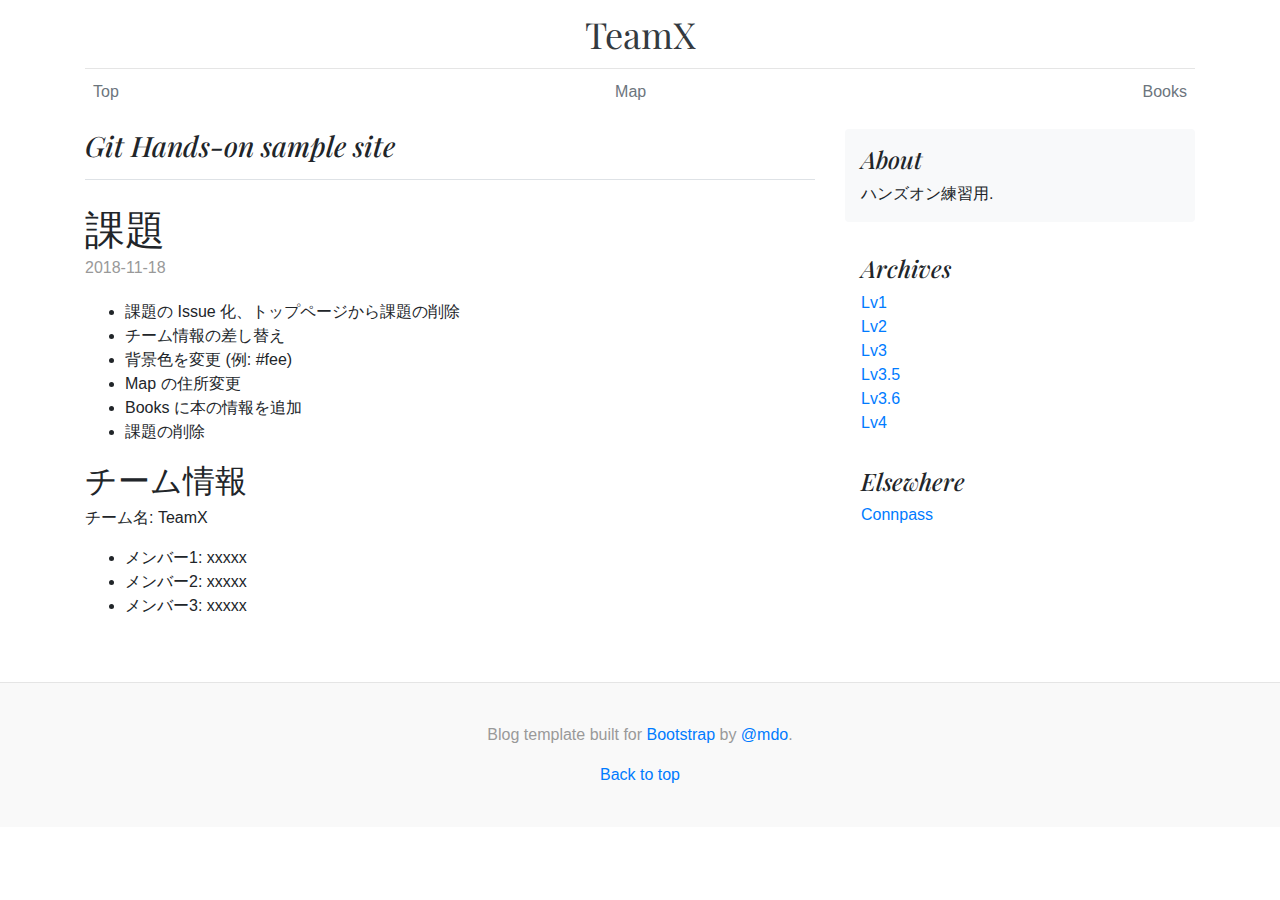
==== index.html @ 25754c1a "쐬" ====
<!doctype html>
<html lang="en">
  <head>
    <meta charset="utf-8">
    <meta name="viewport" content="width=device-width, initial-scale=1, shrink-to-fit=no">

    <title>Git Hands-on sample site</title>

    <!-- Bootstrap core CSS -->
    <link href="bootstrap/css/bootstrap.min.css" rel="stylesheet">

    <!-- Custom styles for this template -->
    <link href="https://fonts.googleapis.com/css?family=Playfair+Display:700,900" rel="stylesheet">
    <link href="blog.css" rel="stylesheet">
  </head>

  <body>

    <div class="container">
      <header class="blog-header py-3">
        <div class="row flex-nowrap justify-content-between align-items-center">
          <div class="col-4 pt-1">
          </div>
          <div class="col-4 text-center">
            <a class="blog-header-logo text-dark" href="index.html">TeamX</a>
          </div>
          <div class="col-4 d-flex justify-content-end align-items-center">
          </div>
        </div>
      </header>

      <div class="nav-scroller py-1 mb-2">
        <nav class="nav d-flex justify-content-between">
          <a class="p-2 text-muted" href="index.html">Top</a>
          <a class="p-2 text-muted" href="map.html">Map</a>
          <a class="p-2 text-muted" href="books.html">Books</a>
        </nav>
      </div>

      <div class="row mb-2">
      </div>
    </div>

    <main role="main" class="container">
      <div class="row">
        <div class="col-md-8 blog-main">
          <h3 class="pb-3 mb-4 font-italic border-bottom">
            Git Hands-on sample site
          </h3>

          <div class="blog-post">
            <h2 class="blog-post-title">課題</h2>
            <p class="blog-post-meta">2018-11-18</p>

            <ul>
              <li>課題の Issue 化、トップページから課題の削除</li>
              <li>チーム情報の差し替え</li>
              <li>背景色を変更 (例: #fee)</li>
              <li>Map の住所変更</li>
              <li>Books に本の情報を追加</li>
              <li>課題の削除</li>
            </ul>
            
            <h2>チーム情報</h2>
            <p>
              チーム名: TeamX
            </p>
            <ul>
              <li>メンバー1: xxxxx</li>
              <li>メンバー2: xxxxx</li>
              <li>メンバー3: xxxxx</li>
            </ul>
          </div><!-- /.blog-post -->
        </div><!-- /.blog-main -->

        <aside class="col-md-4 blog-sidebar">
          <div class="p-3 mb-3 bg-light rounded">
            <h4 class="font-italic">About</h4>
            <p class="mb-0">ハンズオン練習用.</p>
          </div>

          <div class="p-3">
            <h4 class="font-italic">Archives</h4>
            <ol class="list-unstyled mb-0">
              <li><a href="https://goo.gl/NxhUoJ">Lv1</a></li>
              <li><a href="https://goo.gl/NxhUoJ">Lv2</a></li>
              <li><a href="https://goo.gl/NxhUoJ">Lv3</a></li>
              <li><a href="https://goo.gl/NxhUoJ">Lv3.5</a></li>
              <li><a href="https://goo.gl/NxhUoJ">Lv3.6</a></li>
              <li><a href="https://goo.gl/NxhUoJ">Lv4</a></li>
            </ol>
          </div>

          <div class="p-3">
            <h4 class="font-italic">Elsewhere</h4>
            <ol class="list-unstyled">
              <li><a href="https://oss.connpass.com/">Connpass</a></li>
            </ol>
          </div>
        </aside><!-- /.blog-sidebar -->

      </div><!-- /.row -->

    </main><!-- /.container -->

    <footer class="blog-footer">
      <p>Blog template built for <a href="https://getbootstrap.com/">Bootstrap</a> by <a href="https://twitter.com/mdo">@mdo</a>.</p>
      <p>
        <a href="#">Back to top</a>
      </p>
    </footer>

    <!-- Bootstrap core JavaScript
    ================================================== -->
    <!-- Placed at the end of the document so the pages load faster -->
    <script src="https://code.jquery.com/jquery-3.3.1.slim.min.js" integrity="sha384-q8i/X+965DzO0rT7abK41JStQIAqVgRVzpbzo5smXKp4YfRvH+8abtTE1Pi6jizo" crossorigin="anonymous"></script>
    <script>window.jQuery || document.write('<script src="../../assets/js/vendor/jquery-slim.min.js"><\/script>')</script>
    <script src="bootstrap/js/bootstrap.min.js"></script>
    <script>
      Holder.addTheme('thumb', {
        bg: '#55595c',
        fg: '#eceeef',
        text: 'Thumbnail'
      });
    </script>
  </body>
</html>
---- blog.css ----
/* stylelint-disable selector-list-comma-newline-after */

.blog-header {
  line-height: 1;
  border-bottom: 1px solid #e5e5e5;
}

.blog-header-logo {
  font-family: "Playfair Display", Georgia, "Times New Roman", serif;
  font-size: 2.25rem;
}

.blog-header-logo:hover {
  text-decoration: none;
}

h1, h2, h3, h4, h5, h6 {
  font-family: "Playfair Display", Georgia, "Times New Roman", serif;
}

.display-4 {
  font-size: 2.5rem;
}
@media (min-width: 768px) {
  .display-4 {
    font-size: 3rem;
  }
}

.nav-scroller {
  position: relative;
  z-index: 2;
  height: 2.75rem;
  overflow-y: hidden;
}

.nav-scroller .nav {
  display: -ms-flexbox;
  display: flex;
  -ms-flex-wrap: nowrap;
  flex-wrap: nowrap;
  padding-bottom: 1rem;
  margin-top: -1px;
  overflow-x: auto;
  text-align: center;
  white-space: nowrap;
  -webkit-overflow-scrolling: touch;
}

.nav-scroller .nav-link {
  padding-top: .75rem;
  padding-bottom: .75rem;
  font-size: .875rem;
}

.card-img-right {
  height: 100%;
  border-radius: 0 3px 3px 0;
}

.flex-auto {
  -ms-flex: 0 0 auto;
  flex: 0 0 auto;
}

.h-250 { height: 250px; }
@media (min-width: 768px) {
  .h-md-250 { height: 250px; }
}

/*
 * Blog name and description
 */
.blog-title {
  margin-bottom: 0;
  font-size: 2rem;
  font-weight: 400;
}
.blog-description {
  font-size: 1.1rem;
  color: #999;
}

@media (min-width: 40em) {
  .blog-title {
    font-size: 3.5rem;
  }
}

/* Pagination */
.blog-pagination {
  margin-bottom: 4rem;
}
.blog-pagination > .btn {
  border-radius: 2rem;
}

/*
 * Blog posts
 */
.blog-post {
  margin-bottom: 4rem;
}
.blog-post-title {
  margin-bottom: .25rem;
  font-size: 2.5rem;
}
.blog-post-meta {
  margin-bottom: 1.25rem;
  color: #999;
}

/*
 * Footer
 */
.blog-footer {
  padding: 2.5rem 0;
  color: #999;
  text-align: center;
  background-color: #f9f9f9;
  border-top: .05rem solid #e5e5e5;
}
.blog-footer p:last-child {
  margin-bottom: 0;
}
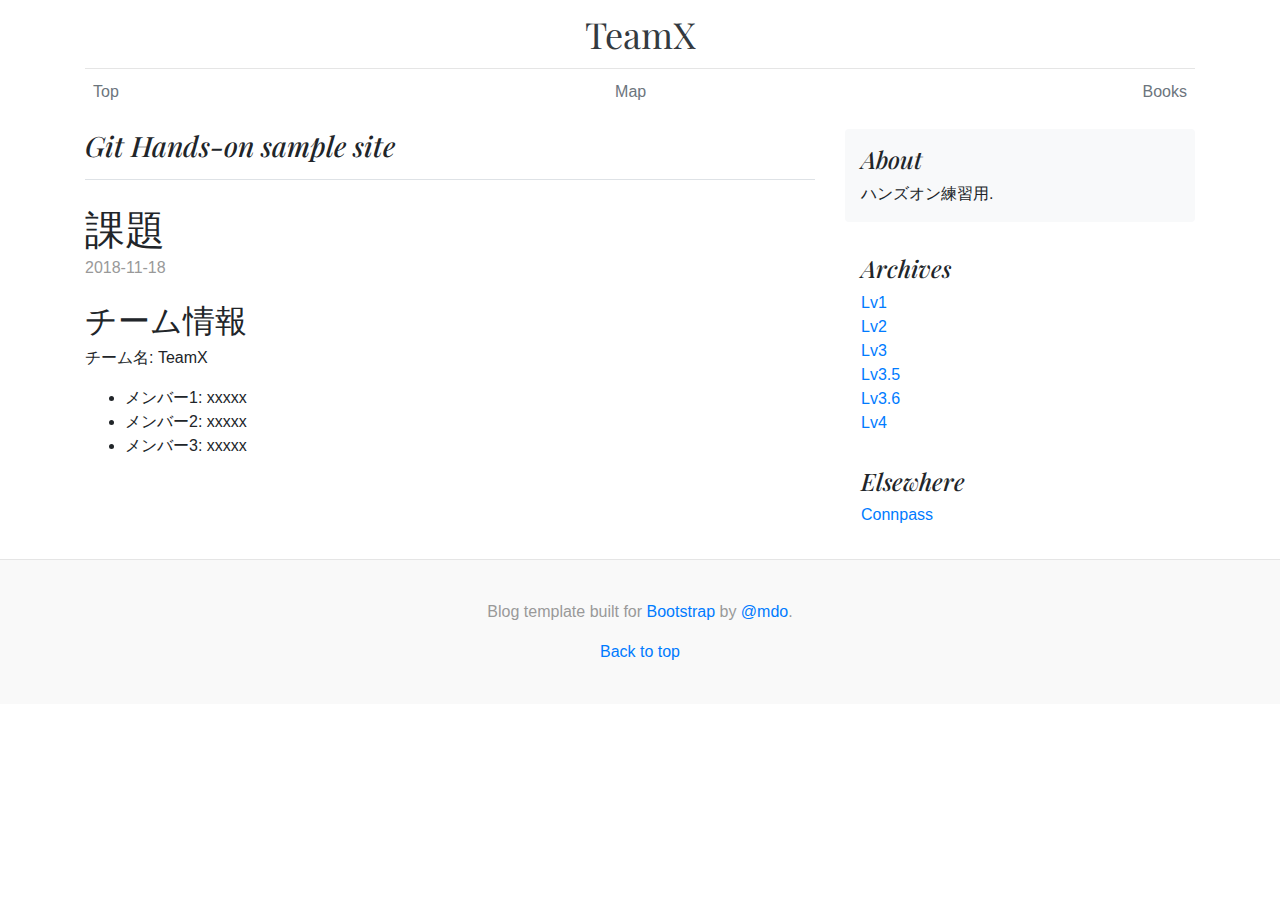
==== commit 02b4fec0: "トップページからの課題の削除" ====
--- a/index.html
+++ b/index.html
@@ -53,12 +53,12 @@
             <p class="blog-post-meta">2018-11-18</p>
 
             <ul>
-              <li>課題の Issue 化、トップページから課題の削除</li>
-              <li>チーム情報の差し替え</li>
-              <li>背景色を変更 (例: #fee)</li>
-              <li>Map の住所変更</li>
-              <li>Books に本の情報を追加</li>
-              <li>課題の削除</li>
+              <!-- <li>課題の Issue 化、トップページから課題の削除</li> -->
+              <!-- <li>チーム情報の差し替え</li> -->
+              <!-- <li>背景色を変更 (例: #fee)</li> -->
+              <!-- <li>Map の住所変更</li> -->
+              <!-- <li>Books に本の情報を追加</li> -->
+              <!-- <li>課題の削除</li> -->
             </ul>
             
             <h2>チーム情報</h2>
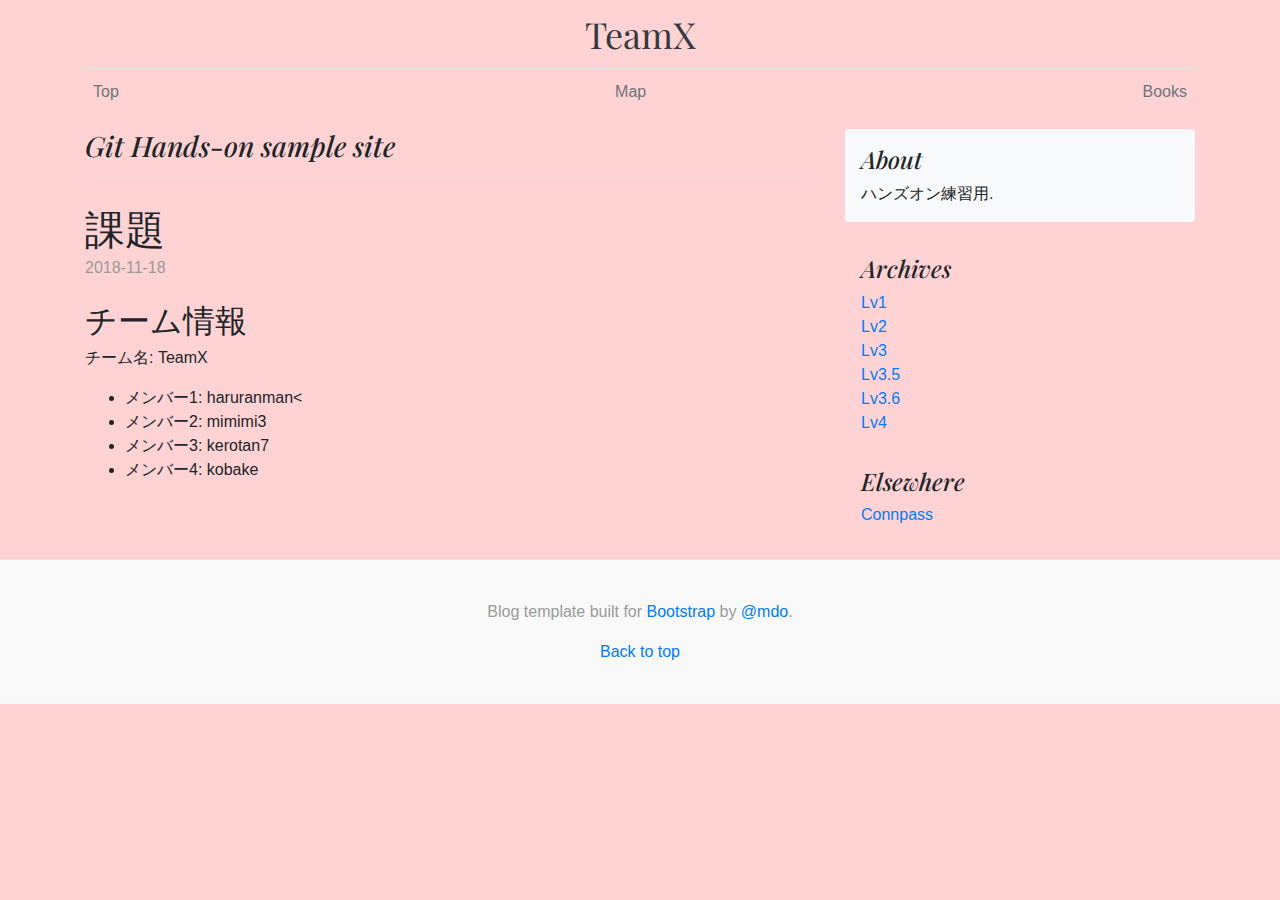
==== commit 1a1a2c51: "チーム情報の差し替え" ====
--- a/index.html
+++ b/index.html
@@ -53,7 +53,7 @@
             <p class="blog-post-meta">2018-11-18</p>
 
             <ul>
-              <!-- <li>課題の Issue 化、トップページから課題の削除</li> -->
+              <!-- kero  <li>課題の Issue 化、トップページから課題の削除</li> -->
               <!-- <li>チーム情報の差し替え</li> -->
               <!-- <li>背景色を変更 (例: #fee)</li> -->
               <!-- <li>Map の住所変更</li> -->
@@ -66,9 +66,10 @@
               チーム名: TeamX
             </p>
             <ul>
-              <li>メンバー1: xxxxx</li>
-              <li>メンバー2: xxxxx</li>
-              <li>メンバー3: xxxxx</li>
+              <li>メンバー1: haruranman<</li>
+              <li>メンバー2: mimimi3</li>
+              <li>メンバー3: kerotan7</li>
+              <li>メンバー4: kobake</li>
             </ul>
           </div><!-- /.blog-post -->
         </div><!-- /.blog-main -->
--- a/blog.css
+++ b/blog.css
@@ -122,4 +122,7 @@
 }
 .blog-footer p:last-child {
   margin-bottom: 0;
-}+}
+body {
+    background-color: #ffd3d3;
+}
